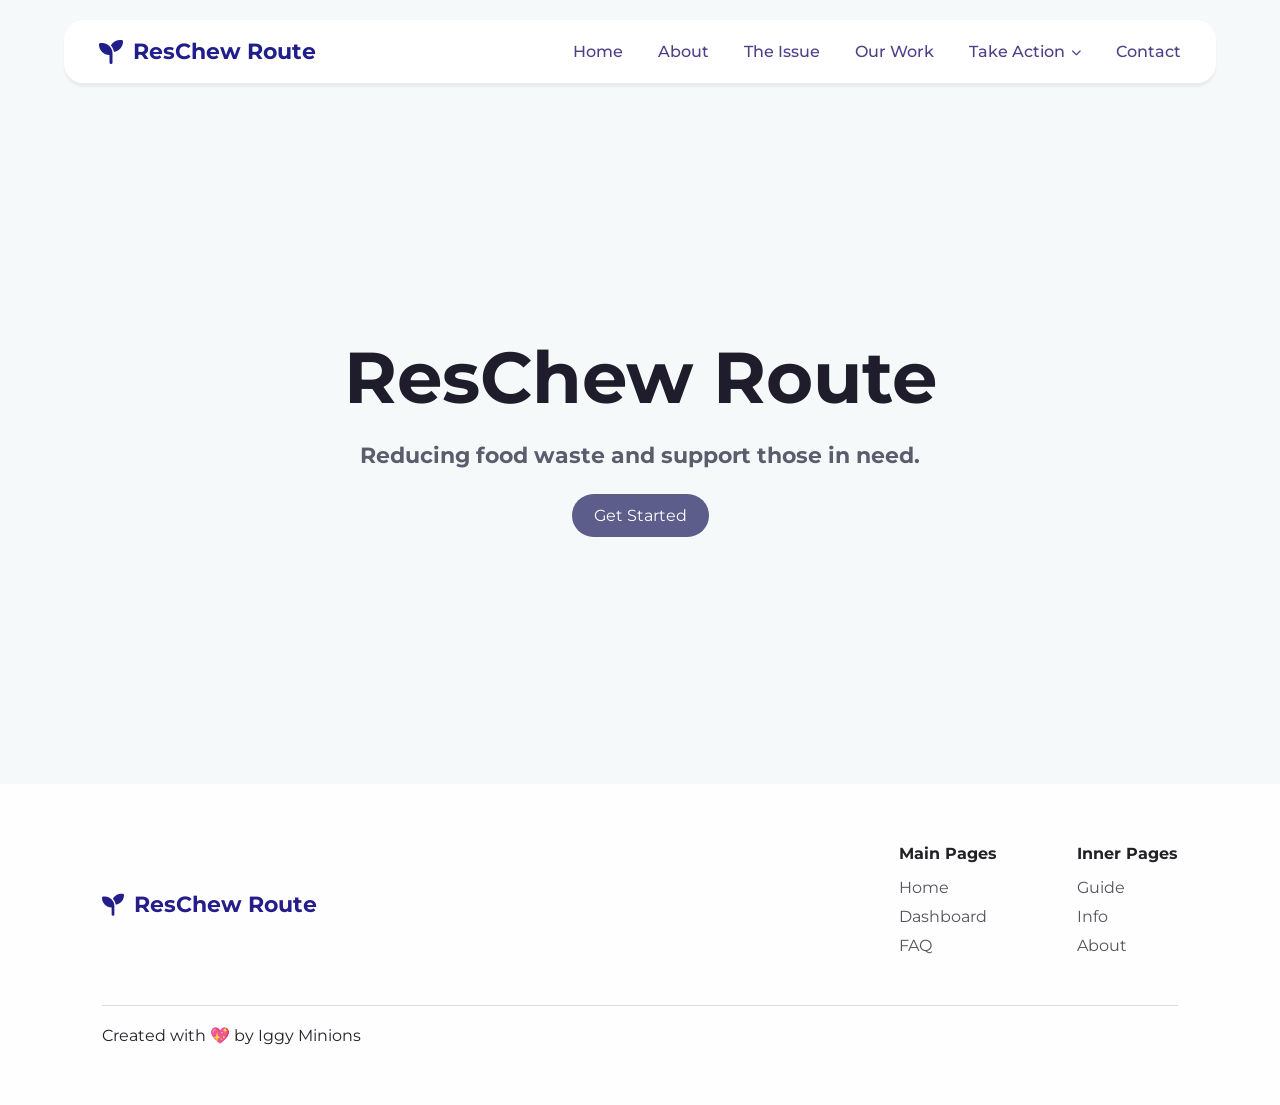
==== templates/index.html @ 819f0dcc "food bank" ====
<!DOCTYPE html>
<html lang="en-US">

<head>
    <meta charset="UTF-8">
    <meta name="viewport" content="width=device-width, initial-scale=1.0">
    <img href=".../imgs/Logov2.png">
    <link rel="stylesheet" href="../static/style.css">
    <link href="https://fonts.googleapis.com/css2?family=Inter:wght@300;400;500;600;700;800&display=swap"
        rel="stylesheet">
    <link rel="preconnect" href="https://fonts.googleapis.com">
    <link rel="preconnect" href="https://fonts.gstatic.com" crossorigin>
    <link href="https://fonts.googleapis.com/css2?family=Montserrat:ital,wght@0,100..900;1,100..900&display=swap"
        rel="stylesheet">
    <link rel="stylesheet" href="https://cdnjs.cloudflare.com/ajax/libs/font-awesome/6.5.1/css/all.min.css">
</head>

<body>
    <header class="header">
        <nav class="navbar">
            <div class="logo">
                <i class="fa-solid fa-seedling"></i>
                <span>ResChew Route</span>
            </div>
            <ul class="nav-links">
                <li><a href="index.html">Home</a></li>
                <li><a href="about.html">About</a></li>
                <li><a href="issue.html">The Issue</a></li>
                <li><a href="ourwork.html">Our Work</a></li>
                <li class="dropdown">
                    <a href="#" class="dropdown-toggle">Take Action<i class="fa-solid fa-chevron-down"></i></a>
                    <ul class="dropdown-menu">
                        <li><a href="restaurant.html">Restaurant</a></li>
                        <li><a href="foodbank.html">Food Bank</a></li>
                        <li><a href="delivery.html">Delivery</a></li>
                    </ul>
                </li>
                <li><a href="contact.html">Contact</a></li>
            </ul>
        </nav>
    </header>
    <main>
        <section class="hero">
            <div class="hero-content">
                <h1>
                    ResChew Route
                    <br>
                </h1>
                <h4>
                    Reducing food waste and support those in need.
                </h4>
                <br><br>
                <a href="about.html">Get Started</a>
            </div>
        </section>
    </main>
    <footer>
        <div class="footer-container">
            <div class="footer-logo">
                <i class="fa-solid fa-seedling"></i>
                <span>ResChew Route</span>
            </div>
            <div class="footer-links">
                <div>
                    <h4>Main Pages</h4>
                    <a href="index.html">Home</a>
                    <a href="dashboard.html">Dashboard</a>
                    <a href="faq.html">FAQ</a>
                </div>

                <div>
                    <h4>Inner Pages</h4>
                    <a href="guide.html">Guide</a>
                    <a href="info.html">Info</a>
                    <a href="about.html">About</a>
                </div>
            </div>
        </div>
        <hr>
        <p class="creator">
            Created with 💖 by Iggy Minions 
        </p>
    </footer>

</body>

</html>
---- static/style.css ----
* {
    margin: 0;
    padding: 0;
    box-sizing: border-box;
}

body {
    font-family: "Montserrat", sans-serif;
    color: #222;
    background: #f6f9fa;
}

a {
    text-decoration: none;
    color: inherit;
}

ul {
    list-style: none;
}

.header {
    position: fixed;
    top: 20px;
    left: 50%;
    transform: translateX(-50%);
    width: 90%;
    max-width: 1200px;
    z-index: 1000;
}

.navbar {
    display: flex;
    justify-content: space-between;
    align-items: center;
    padding: 18px 35px;
    background: #fffffff2;
    border-radius: 20px;
    box-shadow: 0 4px 2px rgba(0, 0, 0, .05);
}

.logo {
    display: flex;
    align-items: center;
    gap: 10px;
    font-size: 22px;
    font-weight: 700;
    color: #201e8a;
}

.logo i {
    font-size: 24px;
}

.nav-links {
    display: flex;
    gap: 35px;
}

.nav-links a {
    font-weight: 500;
    transition: .5s;
    color: #4f3f88;
}

.nav-links a:hover {
    color: #180d35;
    font-weight: bold;
}

footer {
    padding: 60px 8%;
    background: #fefdff;
}

.footer-container {
    display: flex;
    justify-content: space-between;
    flex-wrap: wrap;
    gap: 50px;
}

.footer-logo {
    display: flex;
    align-items: center;
    gap: 10px;
    font-size: 22px;
    font-weight: 700;
    color: #251e8a;
}

.footer-links {
    display: flex;
    gap: 80px;
}

.footer-links h4 {
    margin-bottom: 15px;
}

.footer-links a {
    display: block;
    margin-bottom: 10px;
    color: #555;
}

.footer-links a:hover {
    color: #1e208a;
}

hr {
    margin: 40px 0 20px;
    border: none;
    border-top: 1px solid #ddd;
}

.copyright {
    text-align: center;
    color: #777;
}

.hero {
    min-height: 85vh;
    display: flex;
    justify-content: center;
    align-items: center;
    text-align: center;
    padding: 120px 10% 60px;
    background-image: url("background.png");
    background-size: cover;
    background-position: center;
    background-repeat: no-repeat;
}

.hero-content {
    max-width: 900px;
}

.hero h1 {
    font-size: 4.5rem;
    line-height: 1.1;
    font-weight: 700;
    color: #1f1d2b;
    margin-bottom: 25px;
}

.hero h4 {
    font-size: 1.35rem;
    color: #5c5c6d;
}

.hero-content>a {
    background: #5c5d8a;
    color: #ffffff;
    padding: 12px 22px;
    border-radius: 25px;
    transition: .3s;
}

.hero-content>a:hover {
    background: #080d58;
    transform: translateY(-2px);
}

.dashboard-container {
    display: flex;
    gap: 30px;
    padding: 200px 40px 40px;
    max-width: 1400px;
    width: 90%;
    margin: 0 auto;
}

.dropdown {
    position: relative;
}

.dropdown-toggle {
    display: flex;
    align-items: center;
    gap: 6px;
}

.dropdown-toggle i {
    font-size: 10px;
    transition: transform 0.3s ease;
}

.dropdown-menu {
    position: absolute;
    top: calc(100% + 12px);
    right: 0;
    min-width: 170px;
    padding: 10px;
    background: #ffffff;
    border-radius: 14px;
    box-shadow: 0 8px 25px rgba(0, 0, 0, 0.12);
    opacity: 0;
    visibility: hidden;
    transform: translateY(-8px);
    transition: all 0.25s ease;
}

.dropdown-menu li {
    width: 100%;
}

.dropdown-menu a {
    display: block;
    padding: 10px 14px;
    border-radius: 10px;
    color: #4f3f88;
    font-weight: 500;
}

.dropdown-menu a:hover {
    background: #f1eff9;
    color: #201e8a;
}

.dropdown:hover .dropdown-menu {
    opacity: 1;
    visibility: visible;
    transform: translateY(0);
}

.dropdown:hover .dropdown-toggle i {
    transform: rotate(180deg);
}

.restaurant-layout {
    display: flex;
    min-height: 100vh;
    padding-top: 120px;
}

.restaurant-sidebar {
    width: 240px;
    min-height: calc(100vh - 120px);
    padding: 30px 20px;
    background: #ffffff;
    border-right: 1px solid #e8e8e8;
    border-radius: 10px;
}

.sidebar-title {
    display: flex;
    align-items: center;
    gap: 10px;
    padding: 0 15px;
    margin-bottom: 35px;

    font-size: 20px;
    font-weight: 700;
    color: #201e8a;
}

.sidebar-title i {
    font-size: 22px;
}

.sidebar-nav {
    display: flex;
    flex-direction: column;
    gap: 8px;
}

.sidebar-link {
    display: flex;
    align-items: center;
    gap: 14px;

    padding: 13px 15px;
    border-radius: 12px;

    color: #555;
    font-weight: 500;

    transition: 0.2s ease;
}

.sidebar-link i {
    width: 20px;
    text-align: center;
}

.sidebar-link:hover {
    background: #f1eff9;
    color: #201e8a;
}

.sidebar-link.active {
    background: #e9e7f7;
    color: #201e8a;
    font-weight: 600;
}

.restaurant-content {
    flex: 1;
    padding: 40px;
}

.dashboard-page h1 {
    margin-bottom: 10px;
    font-size: 32px;
    color: #201e8a;
}

.dashboard-page p {
    color: #666;
}

.hidden {
    display: none;
}

.post-header {
    margin-bottom: 25px;
}

.post-header h1 {
    margin-bottom: 8px;
}

.post-header p {
    color: #666;
}

.post-container {
    display: flex;
    gap: 25px;
    width: 100%;
    height: 600px;
}

.post-map-container {
    flex: 1;
    min-width: 0;
    border-radius: 16px;
    overflow: hidden;
    background: #ddd;
}

.post-map-container #map {
    width: 100%;
    height: 100%;
}

.post-form {
    width: 350px;
    padding: 25px;
    background: #ffffff;
    border-radius: 16px;
    box-shadow: 0 4px 20px rgba(0, 0, 0, 0.06);
    overflow-y: auto;
}

.post-form h2 {
    margin-bottom: 25px;
    font-size: 22px;
    color: #201e8a;
}

.form-group {
    margin-bottom: 20px;
}

.form-group label {
    display: block;
    margin-bottom: 8px;
    font-size: 14px;
    font-weight: 600;
    color: #444;
}

.form-group label i {
    margin-right: 6px;
    color: #4f3f88;
}

.form-group input,
.form-group textarea {
    width: 100%;
    padding: 11px 13px;
    border: 1px solid #ddd;
    border-radius: 10px;
    font-family: inherit;
    font-size: 14px;
    outline: none;
    transition: 0.2s;
}

.form-group input:focus,
.form-group textarea:focus {
    border-color: #4f3f88;
    box-shadow: 0 0 0 3px rgba(79, 63, 136, 0.08);
}

.form-group textarea {
    resize: vertical;
}

.location-search-row,
.coordinate-fields {
    display: flex;
    gap: 6px;
}

.location-search-row input,
.coordinate-fields input {
    min-width: 0;
    flex: 1;
}

.location-search-btn {
    width: 42px;
    flex: 0 0 42px;
    border: 0;
    border-radius: 9px;
    background: #5c5d8a;
    color: #fff;
    cursor: pointer;
}

.location-search-btn:hover {
    background: #080d58;
}

.location-status {
    min-height: 18px;
    margin-top: 6px;
    color: #4f3f88;
    font-size: 12px;
}

.location-status.error {
    color: #b42318;
}

#use-map-btn {
    width: 100%;
    margin-top: 8px;
    padding: 9px;
    border: none;
    border-radius: 9px;
    background: #f1eff9;
    color: #4f3f88;
    font-family: inherit;
    font-weight: 600;
    cursor: pointer;
    transition: 0.2s;
}

#use-map-btn:hover {
    background: #e4e1f3;
}

.post-button {
    width: 100%;
    padding: 13px;
    border: none;
    border-radius: 10px;
    background: #5c5d8a;
    color: white;
    font-family: inherit;
    font-size: 15px;
    font-weight: 600;
    cursor: pointer;
    transition: 0.2s;
}

.post-button:hover {
    background: #080d58;
    transform: translateY(-1px);
}

.guide {
    width: 65%;
    margin: 200px auto 40px;
    display: flex;
    flex-direction: column;
    padding: 40px;
    border: 5px solid #b6b0c9;
    border-radius: 20px;
    background: white;
    font-family: "Montserrat", sans-serif;
    line-height: 1.5;
}

.guide>h2 {
    text-align: center;
    padding: 15px;
}

.imp-notice {
    border: 3px solid #7d7596;
    padding: 20px;
    background-color: #eae5f7;
    margin-bottom: 20px;
}

.issue-guide .imp-notice {
    width: 54%;
    margin-bottom: -18px;
    position: relative;
}

.issue-guide .imp-notice:nth-of-type(1) {
    align-self: flex-start;
    z-index: 1;
}

.issue-guide .imp-notice:nth-of-type(2) {
    align-self: flex-end;
    margin-bottom: 20px;
    z-index: 2;
}

@media (max-width: 600px) {
    .issue-guide .imp-notice {
        width: 100%;
        margin-bottom: 20px;
    }
}

.guide>h3 {
    padding: 10px;
    text-align: center;
}

.guide>h4 {
    margin-top: 20px;
    text-align: left;
    padding: 5px;
    padding-left: 0px;

    font-size: 1.07rem;
}

.history-header {
    margin-bottom: 25px;
}

.history-header h1 {
    margin-bottom: 8px;
}

.history-list {
    display: flex;
    flex-direction: column;
    gap: 15px;
}

.history-card {
    background: white;
    border-radius: 6px;
    padding: 22px;
    border: 1px solid #eeeeee;
}

.history-card-header {
    display: flex;
    justify-content: space-between;
    align-items: flex-start;
    margin-bottom: 20px;
}

.history-card-header h2 {
    margin-bottom: 5px;
    color: #000000;
    font-size: 18px;
}

.post-date {
    font-size: 12px;
    color: #888;
}

.history-details {
    display: grid;
    grid-template-columns: repeat(3, 1fr);
    gap: 15px;
}

.history-detail {
    display: flex;
    align-items: flex-start;
    gap: 10px;
    padding: 12px;
    background: #f6f5f8;
    border-radius: 10px;
}

.history-detail i {
    color: #4f3f88;
    margin-top: 3px;
}

.history-detail span {
    display: block;
    font-size: 12px;
    color: #888;
    margin-bottom: 4px;
}

.history-notes {
    display: flex;
    gap: 8px;
    align-items: flex-start;
    margin-top: 15px;
    padding-top: 15px;
    border-top: 1px solid #eee;
    color: #666;
    font-size: 14px;
}

.history-notes i {
    color: #4f3f88;
    margin-top: 3px;
}

.delete-post-btn, .delete-request-btn {
    border: none;
    background: #fceeee;
    color: #b33a3a;
    padding: 5px 7px;
    border-radius: 9px;
    font-family: inherit;
    font-weight: 600;
    cursor: pointer;
    transition: 0.2s;
}

.delete-post-btn:hover {
    background: #f8dcdc;
}

.empty-history {
    text-align: center;
    padding: 70px 20px;
    background: white;
    border-radius: 16px;
    color: #777;
}

.empty-history i {
    font-size: 40px;
    color: #b6b0c9;
    margin-bottom: 15px;
}

.empty-history h3 {
    margin-bottom: 8px;
    color: #444;
}

.empty-history p {
    color: #888;
}

.mapboxgl-popup-content {
    font-family: "Montserrat", sans-serif;
}

.mapboxgl-popup-content span {
    padding: 5px;
    color: red;
}
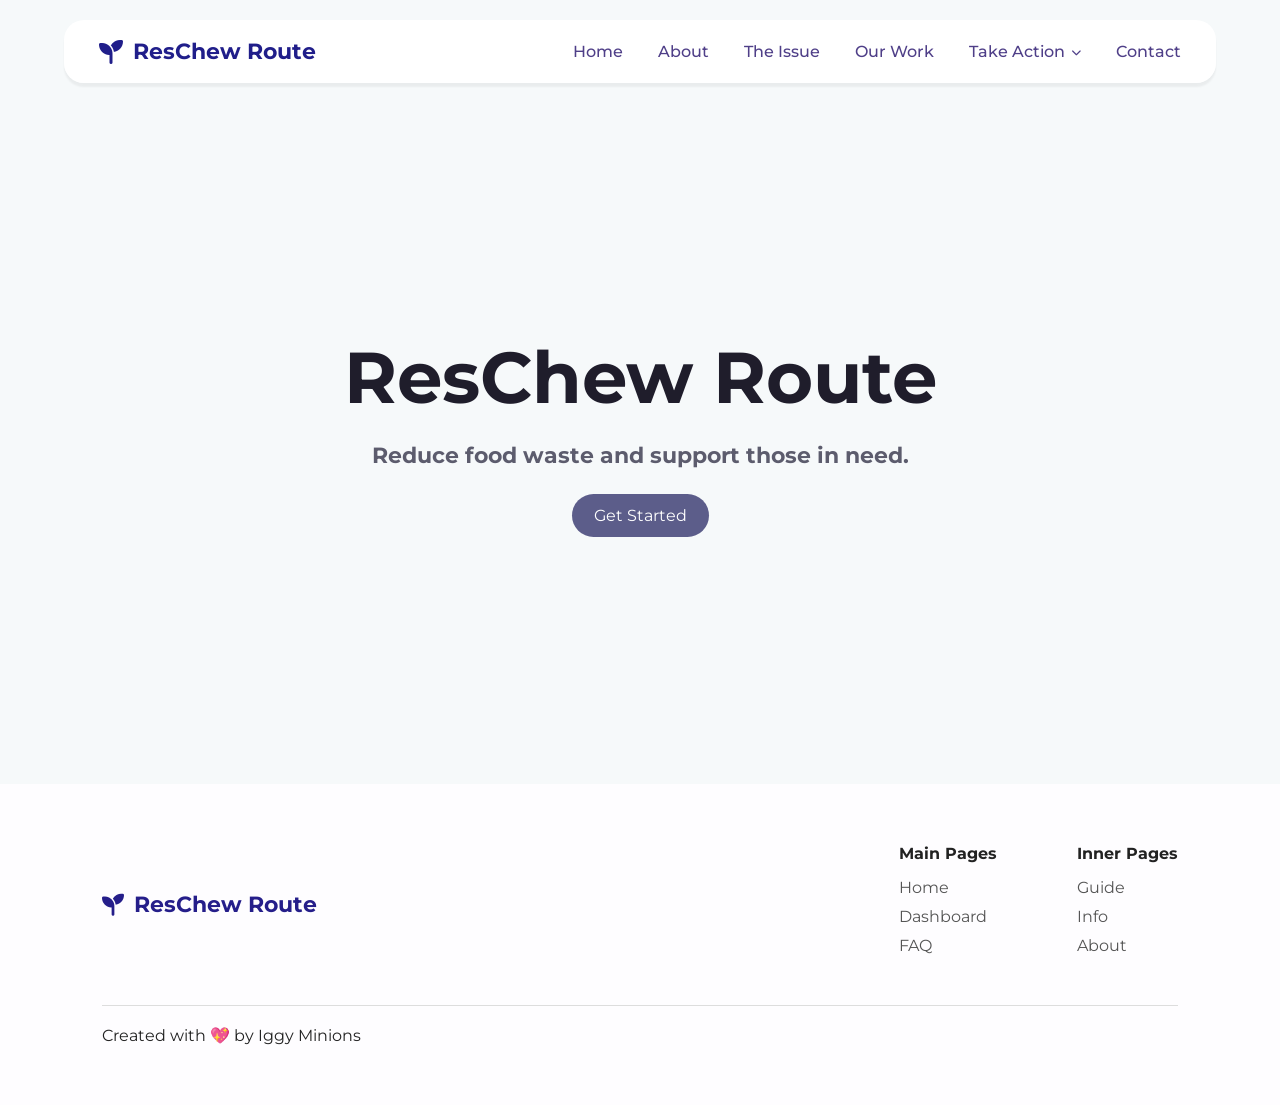
==== commit d700ec7c: "Merge branch 'main' of https://github.com/PlatinumPlat/ResChew-Route" ====
--- a/templates/index.html
+++ b/templates/index.html
@@ -47,7 +47,7 @@
                     <br>
                 </h1>
                 <h4>
-                    Reducing food waste and support those in need.
+                    Reduce food waste and support those in need.
                 </h4>
                 <br><br>
                 <a href="about.html">Get Started</a>
--- a/static/style.css
+++ b/static/style.css
@@ -301,13 +301,100 @@
 }
 
 .dashboard-page h1 {
-    margin-bottom: 10px;
     font-size: 32px;
     color: #201e8a;
 }
 
 .dashboard-page p {
+    margin: 0;
     color: #666;
+}
+
+.dashboard-welcome {
+    margin-bottom: 42px;
+}
+
+.dashboard-welcome h1 {
+    margin-bottom: 12px;
+    font-size: clamp(2.2rem, 4vw, 3.1rem);
+    line-height: 1.05;
+}
+
+.dashboard-welcome p {
+    color: #4f3f88;
+    font-size: 1.2rem;
+}
+
+.dashboard-impact {
+    display: grid;
+    grid-template-columns: minmax(170px, 205px) minmax(0, 1fr);
+    align-items: center;
+    gap: 22px 26px;
+    max-width: 850px;
+}
+
+.dashboard-stat-card {
+    min-height: 112px;
+    padding: 20px 22px;
+    border: 3px solid #4f3f88;
+    border-radius: 14px 20px 16px 12px;
+    background: #ffffff;
+    box-shadow: 7px 7px 0 #e8e3f1;
+}
+
+.dashboard-stat-card strong {
+    display: block;
+    margin-bottom: 2px;
+    color: #201e8a;
+    font-size: clamp(2rem, 4vw, 2.7rem);
+    line-height: 1;
+}
+
+.dashboard-stat-label,
+.dashboard-stat-detail {
+    display: block;
+}
+
+.dashboard-stat-label {
+    color: #201e8a;
+    font-size: 1.1rem;
+    font-weight: 600;
+}
+
+.dashboard-stat-detail {
+    margin-top: 6px;
+    color: #777;
+    font-size: 12px;
+}
+
+.dashboard-impact-copy {
+    max-width: 500px;
+    color: #4f3f88 !important;
+    font-size: 1.15rem;
+    line-height: 1.45;
+}
+
+@media (max-width: 600px) {
+    .restaurant-content {
+        padding: 30px 22px;
+    }
+
+    .dashboard-welcome {
+        margin-bottom: 32px;
+    }
+
+    .dashboard-impact {
+        grid-template-columns: minmax(0, 1fr);
+        gap: 16px;
+    }
+
+    .dashboard-stat-card {
+        width: min(100%, 220px);
+    }
+
+    .dashboard-impact-copy {
+        font-size: 1.05rem;
+    }
 }
 
 .hidden {
@@ -501,25 +588,173 @@
 
 .issue-guide .imp-notice {
     width: 54%;
-    margin-bottom: -18px;
+    margin-bottom: -8px;
+    padding: 20px;
+    border: 3px solid #7d7596;
+    border-radius: 0;
+    background: #eae5f7;
     position: relative;
-}
-
-.issue-guide .imp-notice:nth-of-type(1) {
+    box-shadow: 5px 8px 14px rgba(39, 32, 72, 0.16);
+    isolation: isolate;
+}
+
+.issue-intro {
+    display: grid;
+    grid-template-columns: 1.05fr 0.95fr;
+    gap: 34px;
+    align-items: center;
+    margin-bottom: 34px;
+}
+
+.issue-kicker {
+    margin-bottom: 8px;
+    color: #7d7596;
+    font-size: 0.78rem;
+    font-weight: 700;
+    letter-spacing: 0.08em;
+    text-transform: uppercase;
+}
+
+.issue-intro h1 {
+    margin-bottom: 14px;
+    color: #201e8a;
+    font-size: 3.5rem;
+    line-height: 1;
+}
+
+.issue-intro-copy > p:last-child {
+    max-width: 470px;
+    color: #5c5c6d;
+    font-size: 1.08rem;
+    line-height: 1.7;
+}
+
+.issue-image {
+    margin: 0;
+    overflow: hidden;
+    border: 5px solid #b6b0c9;
+    border-radius: 4px;
+    background: #eae5f7;
+    box-shadow: 7px 9px 0 #eae5f7, 9px 11px 14px rgba(39, 32, 72, 0.14);
+    transform: rotate(2deg);
+}
+
+.issue-image img {
+    display: block;
+    width: 100%;
+    aspect-ratio: 4 / 3;
+    object-fit: cover;
+}
+
+.issue-lead {
+    margin: 12px 0 24px;
+    color: #201e8a;
+    font-size: 1.2rem;
+    font-weight: 700;
+}
+
+.issue-notes {
+    display: flex;
+    flex-direction: column;
+}
+
+.issue-notes .imp-notice::after {
+    content: "";
+    position: absolute;
+    top: 0;
+    right: 0;
+    width: 22px;
+    height: 22px;
+    background: rgba(255, 255, 255, 0.42);
+    clip-path: polygon(0 0, 100% 0, 100% 100%);
+    z-index: 1;
+}
+
+.issue-notes .imp-notice h2 {
+    margin: 0 0 8px;
+    color: #37315c;
+    font-size: 1.15rem;
+    line-height: 1.2;
+}
+
+.issue-notes .imp-notice:nth-child(odd) {
     align-self: flex-start;
+    transform: rotate(-1.8deg) translateX(5px);
     z-index: 1;
 }
 
-.issue-guide .imp-notice:nth-of-type(2) {
+.issue-notes .imp-notice:nth-child(even) {
     align-self: flex-end;
     margin-bottom: 20px;
+    transform: rotate(1.6deg) translateX(-5px);
     z-index: 2;
 }
 
+.issue-notes .imp-notice:nth-child(1) {
+    width: 56%;
+    transform: rotate(-2.2deg) translate(8px, 2px);
+}
+
+.issue-notes .imp-notice:nth-child(2) {
+    width: 51%;
+    transform: rotate(1.2deg) translate(-12px, -4px);
+}
+
+.issue-notes .imp-notice:nth-child(3) {
+    width: 58%;
+    align-self: flex-end;
+    margin-bottom: -12px;
+    transform: rotate(-1deg) translate(-12px, -1px);
+}
+
+.issue-notes .imp-notice:nth-child(4) {
+    width: 53%;
+    align-self: flex-start;
+    margin-bottom: 14px;
+    transform: rotate(2.4deg) translate(12px, -7px);
+}
+
+.issue-notes .imp-notice:nth-child(5) {
+    width: 50%;
+    margin-bottom: -10px;
+    transform: rotate(-2.6deg) translate(2px, 4px);
+}
+
+.issue-notes .imp-notice:nth-child(6) {
+    width: 57%;
+    transform: rotate(1.9deg) translate(-16px, -3px);
+}
+
+.source-note {
+    margin-top: 28px;
+    font-size: 0.85rem;
+    color: #666;
+}
+
+.source-note a {
+    color: #4f3f88;
+    text-decoration: underline;
+}
+
 @media (max-width: 600px) {
-    .issue-guide .imp-notice {
+    .issue-intro {
+        grid-template-columns: 1fr;
+        gap: 24px;
+    }
+
+    .issue-intro h1 {
+        font-size: 2.4rem;
+    }
+
+    .issue-image {
+        max-width: 92%;
+        justify-self: center;
+    }
+
+    .issue-notes .imp-notice:nth-child(n) {
         width: 100%;
         margin-bottom: 20px;
+        transform: none;
     }
 }
 
@@ -535,6 +770,194 @@
     padding-left: 0px;
 
     font-size: 1.07rem;
+}
+
+.about-next-steps {
+    margin-top: 10px;
+}
+
+.jot-points {
+    display: grid;
+    gap: 12px;
+    margin-top: 12px;
+    padding-left: 24px;
+    list-style: disc;
+}
+
+.jot-points li {
+    padding-left: 4px;
+    color: #555;
+}
+
+.jot-points li::marker {
+    color: #7d7596;
+    font-size: 0.8em;
+}
+
+.jot-points a {
+    color: #4f3f88;
+}
+
+.jot-points a:hover {
+    color: #201e8a;
+    text-decoration: underline;
+}
+
+.work-page {
+    max-width: 1200px;
+    margin: 0 auto;
+    padding: 190px 5% 70px;
+}
+
+.work-intro {
+    max-width: 720px;
+    margin-bottom: 55px;
+}
+
+.work-kicker {
+    margin-bottom: 10px;
+    color: #7d7596;
+    font-size: 0.8rem;
+    font-weight: 700;
+    letter-spacing: 0.08em;
+    text-transform: uppercase;
+}
+
+.work-intro h1 {
+    margin-bottom: 16px;
+    color: #201e8a;
+    font-size: 3.4rem;
+    line-height: 1.05;
+}
+
+.work-intro > p:last-child {
+    color: #5c5c6d;
+    font-size: 1.1rem;
+    line-height: 1.7;
+}
+
+.work-flow {
+    display: flex;
+    align-items: stretch;
+    gap: 18px;
+}
+
+.work-step {
+    flex: 1;
+    min-width: 0;
+    padding: 28px 25px;
+    border: 3px solid #b6b0c9;
+    border-radius: 4px;
+    background: #eae5f7;
+    box-shadow: 6px 7px 0 #d8d2e8;
+}
+
+.work-step:nth-of-type(2) {
+    transform: translateY(18px);
+    background: #f1eff9;
+}
+
+.work-step-number {
+    margin-bottom: 22px;
+    color: #7d7596;
+    font-size: 0.8rem;
+    font-weight: 700;
+}
+
+.work-step-icon {
+    margin-bottom: 18px;
+    color: #4f3f88;
+    font-size: 2rem;
+}
+
+.work-step h2 {
+    margin-bottom: 12px;
+    color: #201e8a;
+    font-size: 1.35rem;
+}
+
+.work-step p {
+    min-height: 105px;
+    color: #555;
+    line-height: 1.6;
+}
+
+.work-status {
+    display: block;
+    margin-top: 20px;
+    color: #7d7596;
+    font-size: 0.78rem;
+    font-weight: 700;
+}
+
+.work-status i {
+    margin-right: 6px;
+}
+
+.work-status .fa-circle {
+    color: #6b9f78;
+    font-size: 0.55rem;
+}
+
+.work-connector {
+    align-self: center;
+    color: #7d7596;
+    font-size: 1.4rem;
+}
+
+.work-callout {
+    display: flex;
+    align-items: center;
+    gap: 20px;
+    max-width: 760px;
+    margin: 75px auto 0;
+    padding: 22px 28px;
+    border-left: 5px solid #7d7596;
+    background: #f1eff9;
+}
+
+.work-callout > i {
+    color: #4f3f88;
+    font-size: 1.8rem;
+}
+
+.work-callout h2 {
+    margin-bottom: 5px;
+    color: #201e8a;
+    font-size: 1.15rem;
+}
+
+.work-callout p {
+    color: #555;
+    line-height: 1.5;
+}
+
+@media (max-width: 800px) {
+    .work-flow {
+        flex-direction: column;
+    }
+
+    .work-step:nth-of-type(2) {
+        transform: none;
+    }
+
+    .work-step p {
+        min-height: 0;
+    }
+
+    .work-connector {
+        transform: rotate(90deg);
+    }
+}
+
+@media (max-width: 600px) {
+    .work-page {
+        padding-top: 150px;
+    }
+
+    .work-intro h1 {
+        font-size: 2.4rem;
+    }
 }
 
 .history-header {
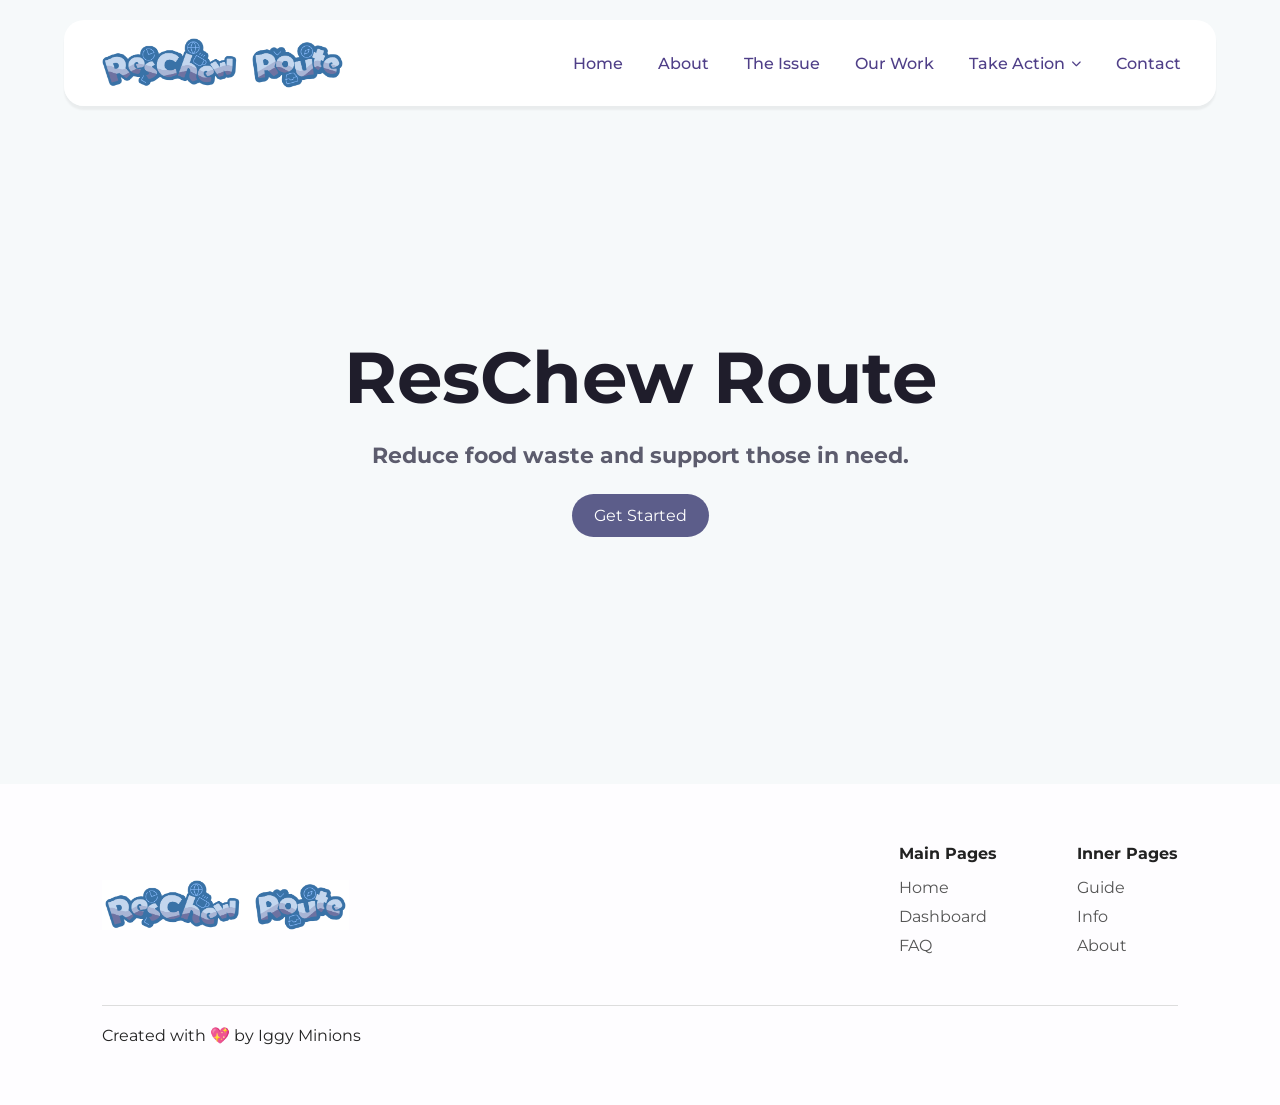
==== commit 1c707ddf: "logooo" ====
--- a/templates/index.html
+++ b/templates/index.html
@@ -19,8 +19,7 @@
     <header class="header">
         <nav class="navbar">
             <div class="logo">
-                <i class="fa-solid fa-seedling"></i>
-                <span>ResChew Route</span>
+                <img src="../imgs/Logo3.png" alt="ResChew Meal">
             </div>
             <ul class="nav-links">
                 <li><a href="index.html">Home</a></li>
@@ -57,8 +56,7 @@
     <footer>
         <div class="footer-container">
             <div class="footer-logo">
-                <i class="fa-solid fa-seedling"></i>
-                <span>ResChew Route</span>
+                <img src="../imgs/Logo3.png" alt="ResChew Meal">
             </div>
             <div class="footer-links">
                 <div>
--- a/static/style.css
+++ b/static/style.css
@@ -1088,4 +1088,10 @@
 .mapboxgl-popup-content span {
     padding: 5px;
     color: red;
+}
+
+.logo img, .footer-logo img {
+    height: 50px;
+    width: auto;
+    display: block;
 }
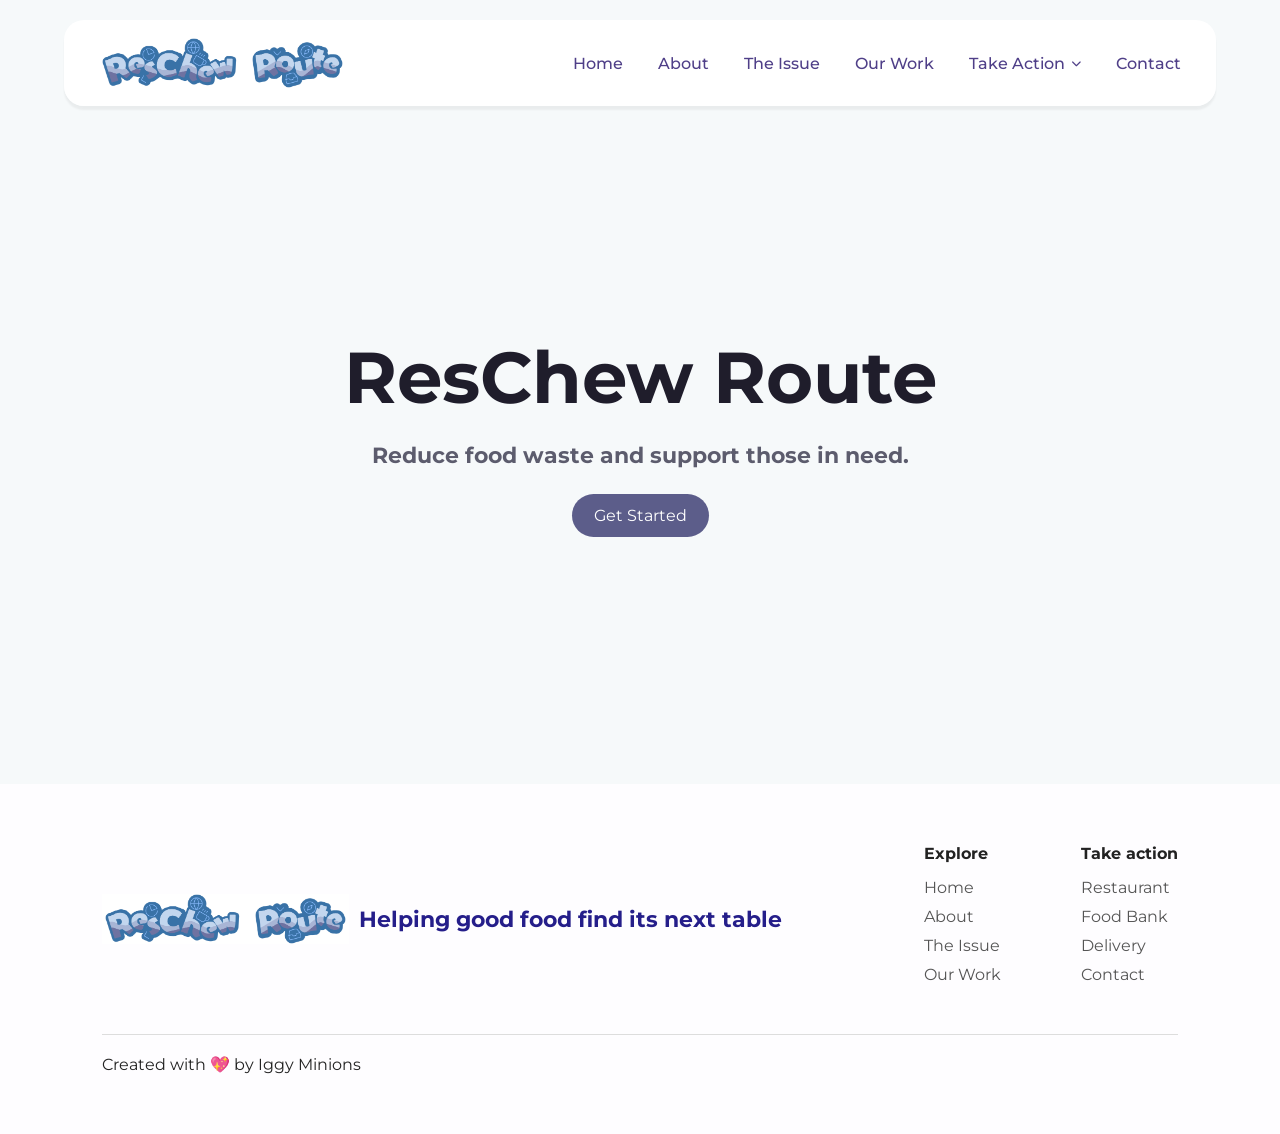
==== commit 4f2bd525: "contact and footer" ====
--- a/templates/index.html
+++ b/templates/index.html
@@ -57,20 +57,23 @@
         <div class="footer-container">
             <div class="footer-logo">
                 <img src="../imgs/Logo3.png" alt="ResChew Meal">
+                <p>Helping good food find its next table</p>
             </div>
             <div class="footer-links">
                 <div>
-                    <h4>Main Pages</h4>
+                    <h4>Explore</h4>
                     <a href="index.html">Home</a>
-                    <a href="dashboard.html">Dashboard</a>
-                    <a href="faq.html">FAQ</a>
+                    <a href="about.html">About</a>
+                    <a href="issue.html">The Issue</a>
+                    <a href="ourwork.html">Our Work</a>
                 </div>
 
                 <div>
-                    <h4>Inner Pages</h4>
-                    <a href="guide.html">Guide</a>
-                    <a href="info.html">Info</a>
-                    <a href="about.html">About</a>
+                    <h4>Take action</h4>
+                    <a href="restaurant.html">Restaurant</a>
+                    <a href="foodbank.html">Food Bank</a>
+                    <a href="delivery.html">Delivery</a>
+                    <a href="contact.html">Contact</a>
                 </div>
             </div>
         </div>
--- a/static/style.css
+++ b/static/style.css
@@ -561,6 +561,239 @@
     transform: translateY(-1px);
 }
 
+.delivery-content {
+    background: #fafaf8;
+}
+
+.delivery-heading {
+    display: flex;
+    justify-content: space-between;
+    align-items: flex-start;
+    gap: 24px;
+    margin-bottom: 30px;
+}
+
+.delivery-heading h1 {
+    margin: 4px 0 10px;
+}
+
+.eyebrow {
+    color: #d85c45 !important;
+    font-size: 12px !important;
+    font-weight: 800;
+    letter-spacing: 0.12em;
+    text-transform: uppercase;
+}
+
+.delivery-status {
+    padding: 10px 14px;
+    border: 1px solid #cfe4d7;
+    border-radius: 20px;
+    background: #eff8f1;
+    color: #287047;
+    font-size: 13px;
+    font-weight: 700;
+    white-space: nowrap;
+}
+
+.delivery-status i {
+    margin-right: 7px;
+    font-size: 8px;
+}
+
+.delivery-workspace {
+    display: grid;
+    grid-template-columns: minmax(0, 1.15fr) minmax(320px, 0.85fr);
+    gap: 24px;
+    min-height: 590px;
+}
+
+.delivery-map-container {
+    min-height: 590px;
+    overflow: hidden;
+    border: 1px solid #e5e1da;
+    border-radius: 14px;
+    background: #e5e0d8;
+}
+
+.delivery-map-container #delivery-map {
+    width: 100%;
+    height: 100%;
+}
+
+.pickup-list-panel {
+    padding: 22px;
+    border: 1px solid #e5e1da;
+    border-radius: 14px;
+    background: #fff;
+}
+
+.panel-heading,
+.pickup-card-top,
+.history-card-header {
+    display: flex;
+    justify-content: space-between;
+    align-items: flex-start;
+    gap: 12px;
+}
+
+.panel-heading {
+    padding-bottom: 16px;
+    border-bottom: 1px solid #eeeae4;
+}
+
+.panel-heading h2 {
+    margin: 0;
+    color: #201e8a;
+    font-size: 20px;
+}
+
+.panel-heading span,
+.pickup-card-top span,
+.notification-card span,
+.post-date {
+    color: #77736e;
+    font-size: 12px;
+}
+
+.pickup-list,
+.notification-list {
+    display: grid;
+    gap: 12px;
+    padding-top: 16px;
+}
+
+.pickup-card,
+.notification-card {
+    padding: 17px;
+    border: 1px solid #e8e4dd;
+    border-radius: 10px;
+    background: #fffdf9;
+}
+
+.pickup-card-top h3 {
+    margin: 0 0 5px;
+    color: #302b55;
+    font-size: 17px;
+}
+
+.pickup-card-top > i {
+    color: #d85c45;
+    font-size: 20px;
+}
+
+.pickup-location,
+.pickup-expiry {
+    display: flex;
+    gap: 9px;
+    align-items: flex-start;
+    margin: 13px 0 0;
+    color: #5f5c58 !important;
+    font-size: 13px !important;
+    line-height: 1.4;
+}
+
+.pickup-location i,
+.pickup-expiry i {
+    width: 14px;
+    color: #d85c45;
+    text-align: center;
+}
+
+.accept-button {
+    width: 100%;
+    margin-top: 16px;
+    padding: 11px 14px;
+    border: 0;
+    border-radius: 8px;
+    background: #d85c45;
+    color: #fff;
+    font-family: inherit;
+    font-weight: 700;
+    cursor: pointer;
+}
+
+.accept-button:hover {
+    background: #b94b38;
+}
+
+.foodbank-accept-button {
+    width: auto;
+    margin-top: 0;
+    padding: 8px 11px;
+    font-size: 12px;
+    white-space: nowrap;
+}
+
+.notification-card {
+    display: flex;
+    gap: 15px;
+    max-width: 720px;
+}
+
+.notification-card > i {
+    color: #287047;
+    font-size: 22px;
+}
+
+.notification-card strong {
+    color: #302b55;
+}
+
+.notification-card p {
+    margin: 5px 0;
+}
+
+.notification-count {
+    display: inline-grid;
+    min-width: 19px;
+    height: 19px;
+    place-items: center;
+    margin-left: auto;
+    border-radius: 50%;
+    background: #d85c45;
+    color: #fff;
+    font-size: 11px;
+}
+
+.delivery-badge {
+    padding: 5px 9px;
+    border-radius: 12px;
+    background: #eff8f1;
+    color: #287047;
+    font-size: 11px;
+    font-weight: 700;
+}
+
+.delivery-badge-pending {
+    background: #fff4df;
+    color: #99661f;
+}
+
+@media (max-width: 900px) {
+    .delivery-workspace {
+        grid-template-columns: 1fr;
+    }
+
+    .delivery-map-container {
+        min-height: 400px;
+    }
+}
+
+@media (max-width: 600px) {
+    .delivery-heading {
+        flex-direction: column;
+    }
+
+    .delivery-status {
+        align-self: flex-start;
+    }
+
+    .delivery-workspace {
+        min-height: 0;
+    }
+}
+
 .guide {
     width: 65%;
     margin: 200px auto 40px;
@@ -1085,6 +1318,83 @@
     font-family: "Montserrat", sans-serif;
 }
 
+.contact-page {
+    max-width: 1180px;
+    margin: 0 auto;
+    padding: 170px 40px 90px;
+}
+
+.contact-intro {
+    max-width: 720px;
+    margin-bottom: 55px;
+}
+
+.contact-intro h1 {
+    margin: 8px 0 18px;
+    color: #201e8a;
+    font-size: clamp(2.5rem, 5vw, 4.2rem);
+    line-height: 1.05;
+}
+
+.contact-layout {
+    max-width: 720px;
+}
+
+.contact-details {
+    display: grid;
+    gap: 28px;
+    padding-top: 8px;
+}
+
+.contact-detail {
+    display: flex;
+    gap: 16px;
+    align-items: flex-start;
+}
+
+.contact-icon {
+    display: grid;
+    flex: 0 0 46px;
+    width: 46px;
+    height: 46px;
+    place-items: center;
+    border-radius: 14px;
+    background: #e9e7f7;
+    color: #4f3f88;
+    font-size: 1.1rem;
+}
+
+.contact-detail h2 {
+    color: #201e8a;
+    font-size: 1.2rem;
+}
+
+.contact-detail h2 {
+    margin-bottom: 5px;
+}
+
+.contact-detail p {
+    color: #666;
+    line-height: 1.5;
+}
+
+.contact-detail a {
+    display: inline-block;
+    margin-top: 8px;
+    color: #4f3f88;
+    font-weight: 700;
+}
+
+.contact-detail a:hover {
+    color: #201e8a;
+}
+
+@media (max-width: 800px) {
+    .contact-page {
+        padding: 150px 24px 70px;
+    }
+}
+
 .mapboxgl-popup-content span {
     padding: 5px;
     color: red;
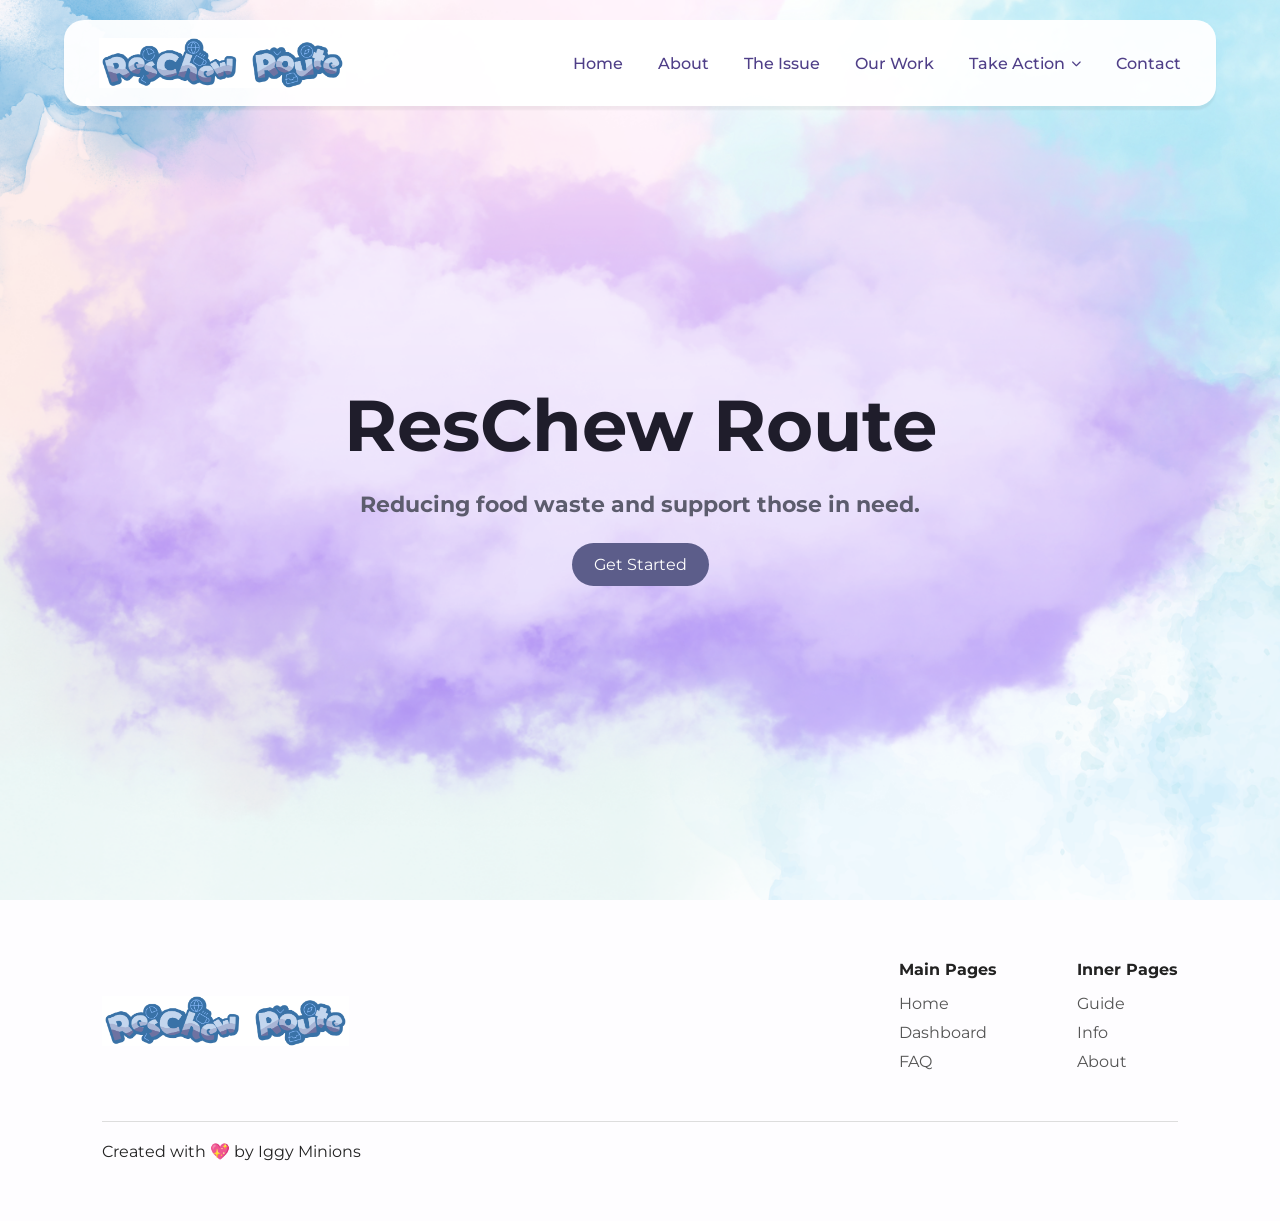
==== commit e4b8594e: "backgroundimg" ====
--- a/templates/index.html
+++ b/templates/index.html
@@ -4,7 +4,7 @@
 <head>
     <meta charset="UTF-8">
     <meta name="viewport" content="width=device-width, initial-scale=1.0">
-    <img href=".../imgs/Logov2.png">
+    <title>ResChew Route</title>
     <link rel="stylesheet" href="../static/style.css">
     <link href="https://fonts.googleapis.com/css2?family=Inter:wght@300;400;500;600;700;800&display=swap"
         rel="stylesheet">
@@ -46,10 +46,10 @@
                     <br>
                 </h1>
                 <h4>
-                    Reduce food waste and support those in need.
+                    Reducing food waste and support those in need.
                 </h4>
                 <br><br>
-                <a href="about.html">Get Started</a>
+                <a href="guide.html">Get Started</a>
             </div>
         </section>
     </main>
@@ -57,29 +57,26 @@
         <div class="footer-container">
             <div class="footer-logo">
                 <img src="../imgs/Logo3.png" alt="ResChew Meal">
-                <p>Helping good food find its next table</p>
             </div>
             <div class="footer-links">
                 <div>
-                    <h4>Explore</h4>
+                    <h4>Main Pages</h4>
                     <a href="index.html">Home</a>
-                    <a href="about.html">About</a>
-                    <a href="issue.html">The Issue</a>
-                    <a href="ourwork.html">Our Work</a>
+                    <a href="dashboard.html">Dashboard</a>
+                    <a href="faq.html">FAQ</a>
                 </div>
 
                 <div>
-                    <h4>Take action</h4>
-                    <a href="restaurant.html">Restaurant</a>
-                    <a href="foodbank.html">Food Bank</a>
-                    <a href="delivery.html">Delivery</a>
-                    <a href="contact.html">Contact</a>
+                    <h4>Inner Pages</h4>
+                    <a href="guide.html">Guide</a>
+                    <a href="info.html">Info</a>
+                    <a href="about.html">About</a>
                 </div>
             </div>
         </div>
         <hr>
         <p class="creator">
-            Created with 💖 by Iggy Minions 
+            Created with 💖 by Iggy Minions
         </p>
     </footer>
 
--- a/static/style.css
+++ b/static/style.css
@@ -120,13 +120,16 @@
 }
 
 .hero {
-    min-height: 85vh;
+    min-height: 100vh;
+    width: 100%;
     display: flex;
     justify-content: center;
     align-items: center;
     text-align: center;
     padding: 120px 10% 60px;
-    background-image: url("background.png");
+    
+    background-image: url("../imgs/backgroundfinal.png");
+    
     background-size: cover;
     background-position: center;
     background-repeat: no-repeat;
@@ -1318,83 +1321,6 @@
     font-family: "Montserrat", sans-serif;
 }
 
-.contact-page {
-    max-width: 1180px;
-    margin: 0 auto;
-    padding: 170px 40px 90px;
-}
-
-.contact-intro {
-    max-width: 720px;
-    margin-bottom: 55px;
-}
-
-.contact-intro h1 {
-    margin: 8px 0 18px;
-    color: #201e8a;
-    font-size: clamp(2.5rem, 5vw, 4.2rem);
-    line-height: 1.05;
-}
-
-.contact-layout {
-    max-width: 720px;
-}
-
-.contact-details {
-    display: grid;
-    gap: 28px;
-    padding-top: 8px;
-}
-
-.contact-detail {
-    display: flex;
-    gap: 16px;
-    align-items: flex-start;
-}
-
-.contact-icon {
-    display: grid;
-    flex: 0 0 46px;
-    width: 46px;
-    height: 46px;
-    place-items: center;
-    border-radius: 14px;
-    background: #e9e7f7;
-    color: #4f3f88;
-    font-size: 1.1rem;
-}
-
-.contact-detail h2 {
-    color: #201e8a;
-    font-size: 1.2rem;
-}
-
-.contact-detail h2 {
-    margin-bottom: 5px;
-}
-
-.contact-detail p {
-    color: #666;
-    line-height: 1.5;
-}
-
-.contact-detail a {
-    display: inline-block;
-    margin-top: 8px;
-    color: #4f3f88;
-    font-weight: 700;
-}
-
-.contact-detail a:hover {
-    color: #201e8a;
-}
-
-@media (max-width: 800px) {
-    .contact-page {
-        padding: 150px 24px 70px;
-    }
-}
-
 .mapboxgl-popup-content span {
     padding: 5px;
     color: red;
@@ -1404,4 +1330,4 @@
     height: 50px;
     width: auto;
     display: block;
-}+}
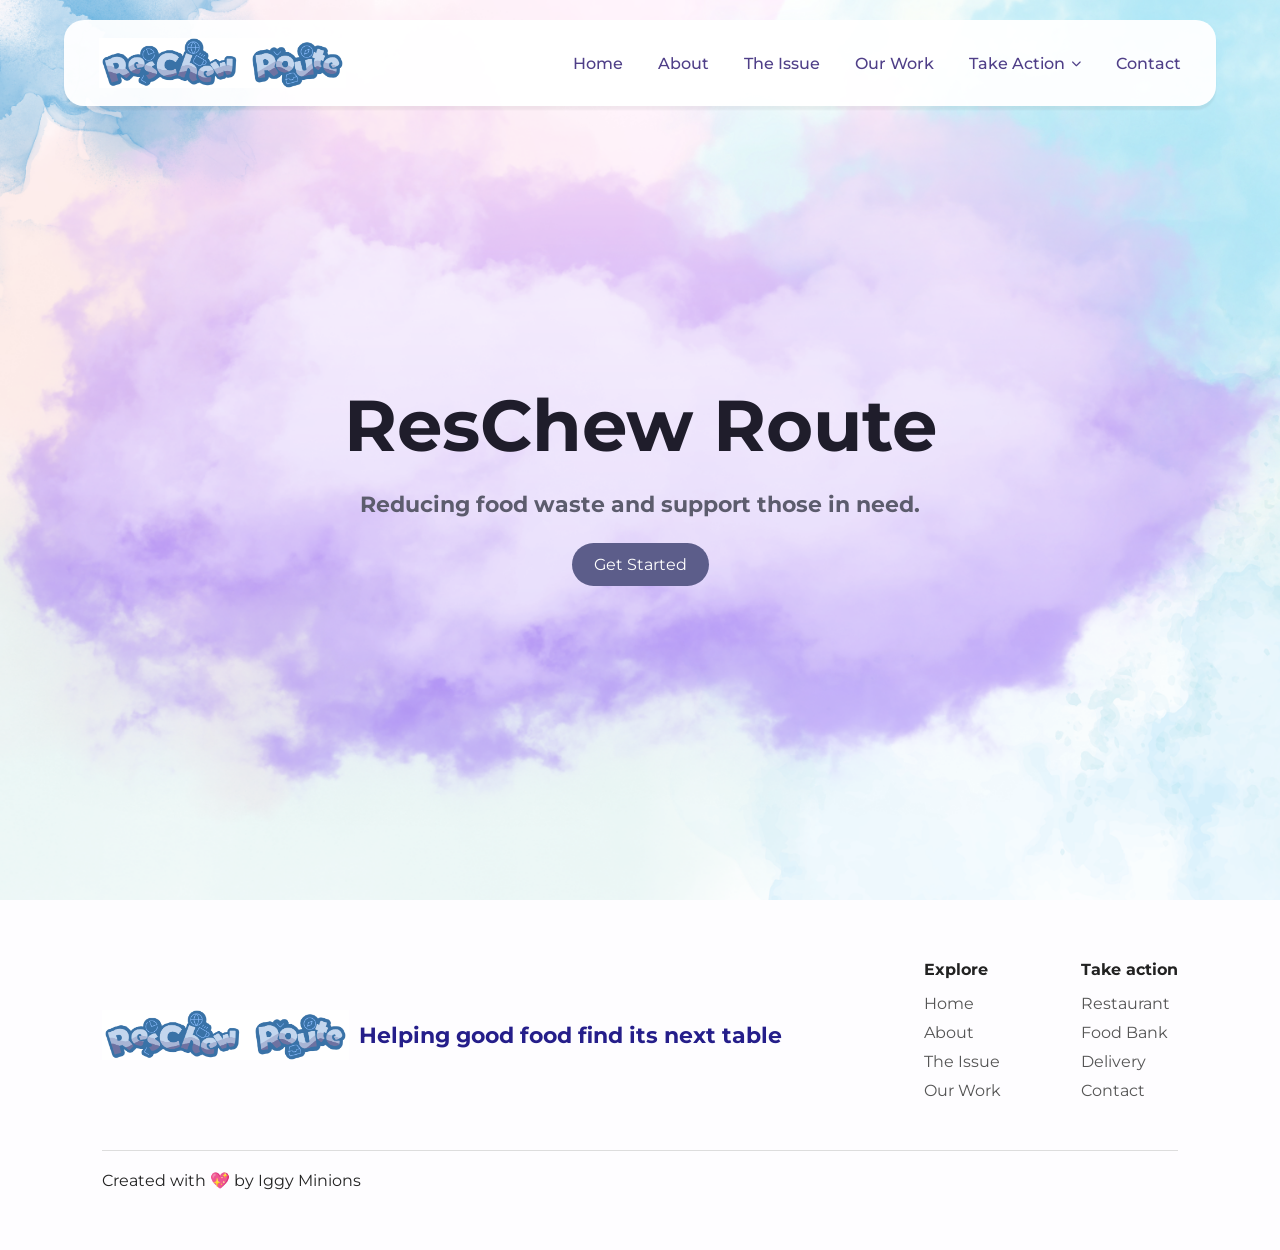
==== commit c43efbbd: "Merge branch 'main' of https://github.com/PlatinumPlat/ResChew-Route" ====
--- a/templates/index.html
+++ b/templates/index.html
@@ -57,20 +57,23 @@
         <div class="footer-container">
             <div class="footer-logo">
                 <img src="../imgs/Logo3.png" alt="ResChew Meal">
+                <p>Helping good food find its next table</p>
             </div>
             <div class="footer-links">
                 <div>
-                    <h4>Main Pages</h4>
+                    <h4>Explore</h4>
                     <a href="index.html">Home</a>
-                    <a href="dashboard.html">Dashboard</a>
-                    <a href="faq.html">FAQ</a>
+                    <a href="about.html">About</a>
+                    <a href="issue.html">The Issue</a>
+                    <a href="ourwork.html">Our Work</a>
                 </div>
 
                 <div>
-                    <h4>Inner Pages</h4>
-                    <a href="guide.html">Guide</a>
-                    <a href="info.html">Info</a>
-                    <a href="about.html">About</a>
+                    <h4>Take action</h4>
+                    <a href="restaurant.html">Restaurant</a>
+                    <a href="foodbank.html">Food Bank</a>
+                    <a href="delivery.html">Delivery</a>
+                    <a href="contact.html">Contact</a>
                 </div>
             </div>
         </div>
--- a/static/style.css
+++ b/static/style.css
@@ -1321,6 +1321,83 @@
     font-family: "Montserrat", sans-serif;
 }
 
+.contact-page {
+    max-width: 1180px;
+    margin: 0 auto;
+    padding: 170px 40px 90px;
+}
+
+.contact-intro {
+    max-width: 720px;
+    margin-bottom: 55px;
+}
+
+.contact-intro h1 {
+    margin: 8px 0 18px;
+    color: #201e8a;
+    font-size: clamp(2.5rem, 5vw, 4.2rem);
+    line-height: 1.05;
+}
+
+.contact-layout {
+    max-width: 720px;
+}
+
+.contact-details {
+    display: grid;
+    gap: 28px;
+    padding-top: 8px;
+}
+
+.contact-detail {
+    display: flex;
+    gap: 16px;
+    align-items: flex-start;
+}
+
+.contact-icon {
+    display: grid;
+    flex: 0 0 46px;
+    width: 46px;
+    height: 46px;
+    place-items: center;
+    border-radius: 14px;
+    background: #e9e7f7;
+    color: #4f3f88;
+    font-size: 1.1rem;
+}
+
+.contact-detail h2 {
+    color: #201e8a;
+    font-size: 1.2rem;
+}
+
+.contact-detail h2 {
+    margin-bottom: 5px;
+}
+
+.contact-detail p {
+    color: #666;
+    line-height: 1.5;
+}
+
+.contact-detail a {
+    display: inline-block;
+    margin-top: 8px;
+    color: #4f3f88;
+    font-weight: 700;
+}
+
+.contact-detail a:hover {
+    color: #201e8a;
+}
+
+@media (max-width: 800px) {
+    .contact-page {
+        padding: 150px 24px 70px;
+    }
+}
+
 .mapboxgl-popup-content span {
     padding: 5px;
     color: red;
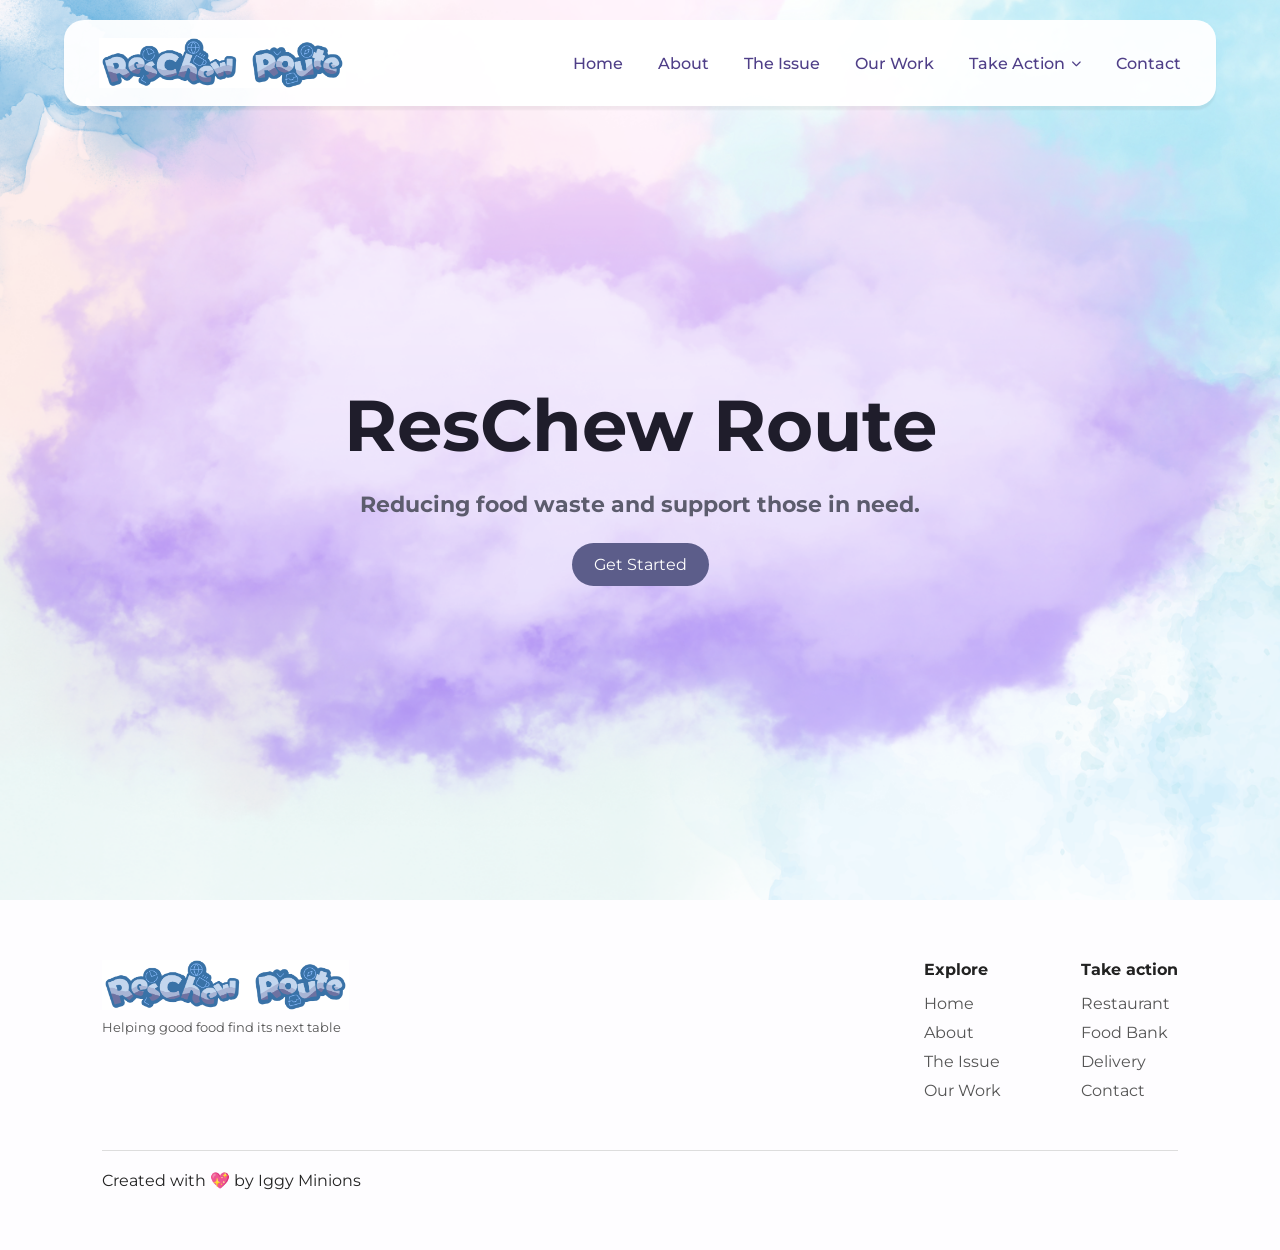
==== commit 89eee090: "text" ====
--- a/templates/index.html
+++ b/templates/index.html
@@ -49,7 +49,7 @@
                     Reducing food waste and support those in need.
                 </h4>
                 <br><br>
-                <a href="guide.html">Get Started</a>
+                <a href="about.html">Get Started</a>
             </div>
         </section>
     </main>
--- a/static/style.css
+++ b/static/style.css
@@ -82,11 +82,18 @@
 
 .footer-logo {
     display: flex;
-    align-items: center;
-    gap: 10px;
-    font-size: 22px;
-    font-weight: 700;
+    flex-direction: column;
+    align-items: flex-start;
+    gap: 8px;
     color: #251e8a;
+}
+
+.footer-logo p {
+    margin: 0;
+    font-size: 13px;
+    font-weight: 400;
+    line-height: 1.4;
+    color: #555;
 }
 
 .footer-links {
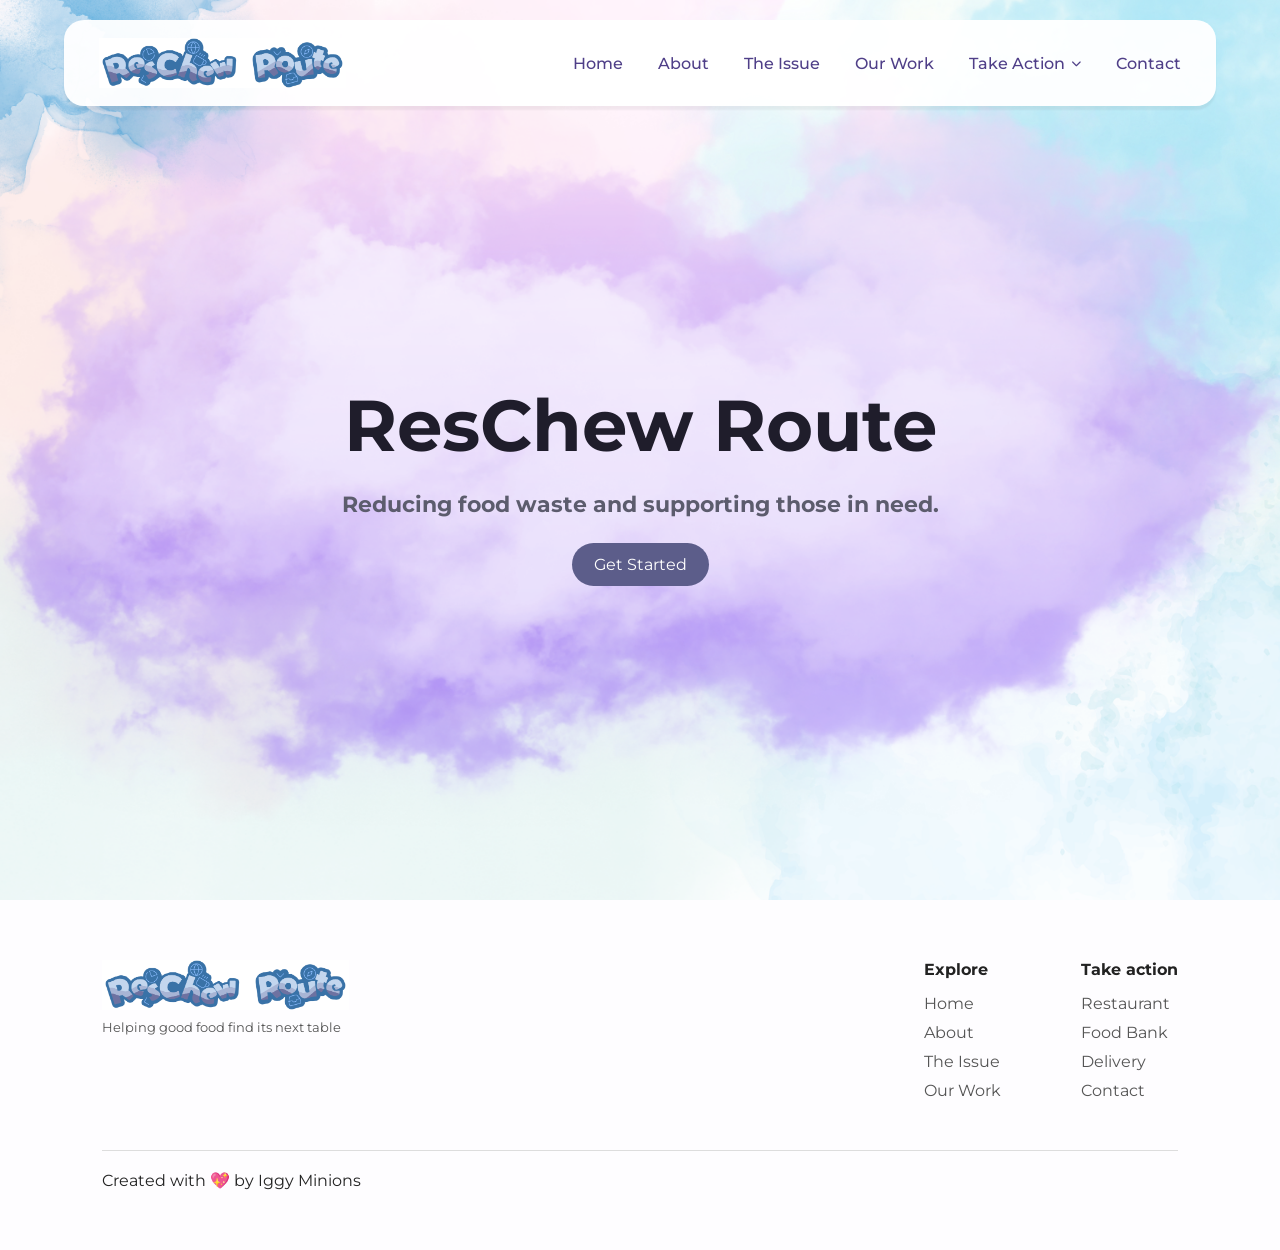
==== commit 57a9062a: "fix" ====
--- a/templates/index.html
+++ b/templates/index.html
@@ -46,7 +46,7 @@
                     <br>
                 </h1>
                 <h4>
-                    Reducing food waste and support those in need.
+                    Reducing food waste and supporting those in need.
                 </h4>
                 <br><br>
                 <a href="about.html">Get Started</a>
--- a/static/style.css
+++ b/static/style.css
@@ -310,9 +310,25 @@
     padding: 40px;
 }
 
-.dashboard-page h1 {
-    font-size: 32px;
-    color: #201e8a;
+.dashboard-page > .eyebrow,
+.dashboard-welcome > .eyebrow {
+    margin: 0;
+}
+
+.dashboard-page > h1,
+.dashboard-welcome > h1 {
+    margin: 4px 0 12px;
+    color: #201e8a;
+    font-size: clamp(2.2rem, 4vw, 3.1rem);
+    line-height: 1.05;
+}
+
+.dashboard-page > h1 + p,
+.dashboard-welcome > h1 + p {
+    margin: 0;
+    color: #4f3f88;
+    font-size: 1.2rem;
+    line-height: 1.4;
 }
 
 .dashboard-page p {
@@ -322,17 +338,6 @@
 
 .dashboard-welcome {
     margin-bottom: 42px;
-}
-
-.dashboard-welcome h1 {
-    margin-bottom: 12px;
-    font-size: clamp(2.2rem, 4vw, 3.1rem);
-    line-height: 1.05;
-}
-
-.dashboard-welcome p {
-    color: #4f3f88;
-    font-size: 1.2rem;
 }
 
 .dashboard-impact {
@@ -571,44 +576,12 @@
     transform: translateY(-1px);
 }
 
-.delivery-content {
-    background: #fafaf8;
-}
-
-.delivery-heading {
-    display: flex;
-    justify-content: space-between;
-    align-items: flex-start;
-    gap: 24px;
-    margin-bottom: 30px;
-}
-
-.delivery-heading h1 {
-    margin: 4px 0 10px;
-}
-
 .eyebrow {
     color: #d85c45 !important;
     font-size: 12px !important;
     font-weight: 800;
     letter-spacing: 0.12em;
     text-transform: uppercase;
-}
-
-.delivery-status {
-    padding: 10px 14px;
-    border: 1px solid #cfe4d7;
-    border-radius: 20px;
-    background: #eff8f1;
-    color: #287047;
-    font-size: 13px;
-    font-weight: 700;
-    white-space: nowrap;
-}
-
-.delivery-status i {
-    margin-right: 7px;
-    font-size: 8px;
 }
 
 .delivery-workspace {
@@ -791,14 +764,6 @@
 }
 
 @media (max-width: 600px) {
-    .delivery-heading {
-        flex-direction: column;
-    }
-
-    .delivery-status {
-        align-self: flex-start;
-    }
-
     .delivery-workspace {
         min-height: 0;
     }
